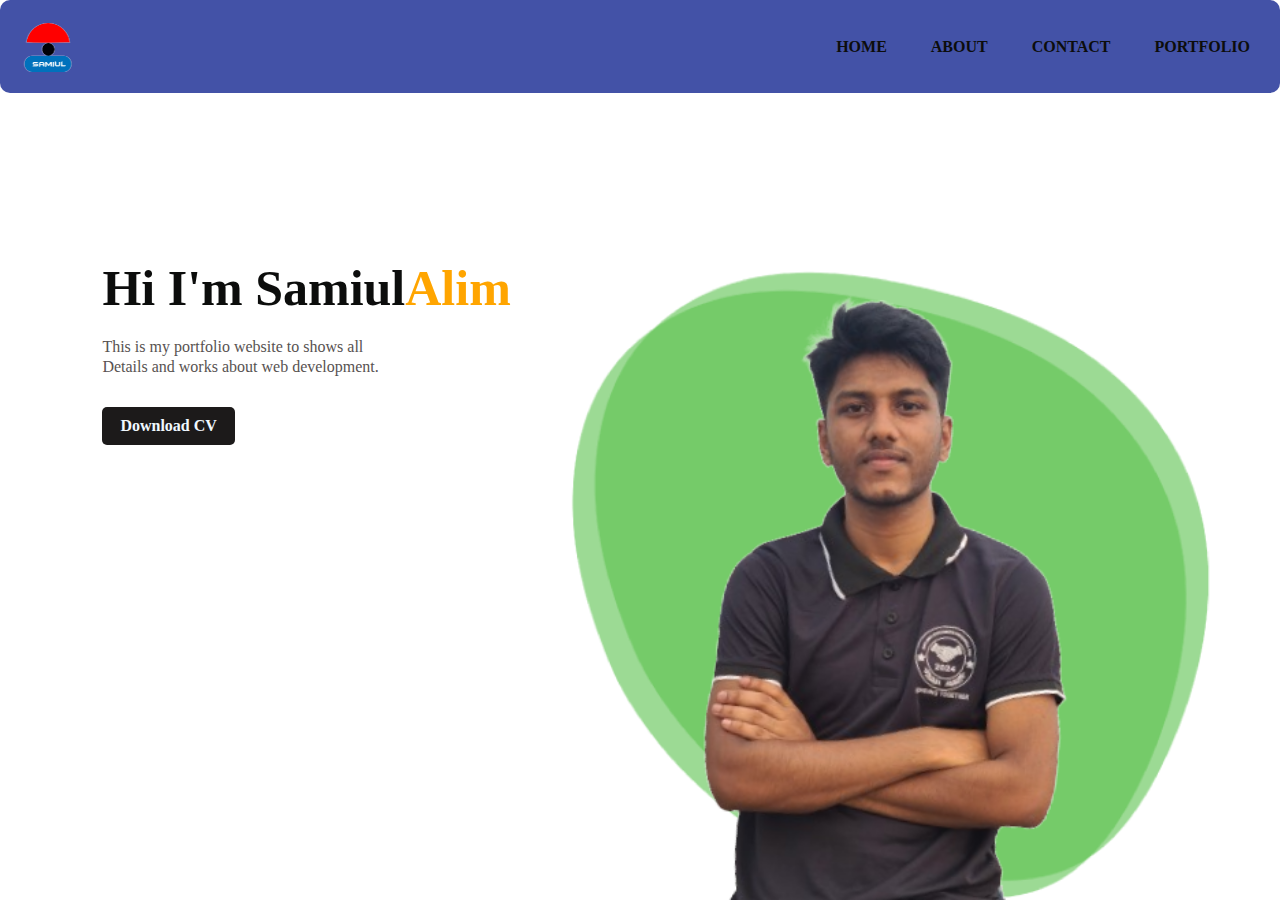
==== index.html @ 55f2eb78 "first commit" ====
<!DOCTYPE html>
<html>
    <head>

      <meta name="viewport" content="width=device-width, initial-scale=1, shrink-to-fit=no">
      <link rel="shortcut icon" href="logo/favicon.jpg" type="image/x-icon">

        <title>my personal portfolio website</title>

        

        <link rel="stylesheet" href="style.css">
    </head>
    <body>

      <div class="container">
        <div class="menu">
            <nav>
              
              <img src="logo/logo4.png" class="logo">

              <ul>

                <li><a href="">HOME</a></li>
                <li><a href="about.html">ABOUT</a></li>
                <li><a href="contact.html">CONTACT</a></li>
                <li><a href="file:///C:/Users/USER/Desktop/my%20own%20portfolio%20website/SamiulAlimmResume.pdf">PORTFOLIO</a></li>


              </ul>

            </nav>


          </div>  

          <div class="details">

            <h1>Hi I'm Samiul<span>Alim</span></h1>
            <p>This is my portfolio website to shows all<br>
            Details and works about web development.</p>
            <a href="file:///C:/Users/USER/Desktop/my%20own%20portfolio%20website/SamiulAlimmResume.pdf">Download CV</a>

        </div>


        <div class="images" >

            <img src="shapes.png" class="shapes">
            <img src="logo/me.png" class="me">

        </div>

        </div>




   
        
  </div>
  
  </body>
</html>
---- style.css ----
*{
    margin: 0;
		padding: 0
}

 .menu{
    width: 100%;
    height: 100%;
    background: white;
    
 }

 nav{
    display: flex;
    width: auto;
    margin: auto;
    padding: 20px 0;
    align-items: center;
    justify-content: space-between;
    background-color: rgb(67, 82, 167);
    padding: 10px 10px;
    margin-top: 0px;
    border-radius: 10px;

 }
 nav  ul li{
    display: inline-block;
    margin: 10px 20px;

}

 nav ul li a{
    text-decoration: none;
    font-weight: bold;
    color: #0c0d0c;
 }
 nav ul li a:hover{
    color: red;
 }

.details{
    margin-left: 8%;
    margin-top: 13%;
}
.details h1{
    font-size: 50px;
    color: #0c0d0c;
    margin-bottom: 20px;
}
span{
    color: orange;
}
.details p{
    color: #575251;
    line-height: 20px;
}
.details a{
    background: #1c1a1a;
    padding: 10px 18px;
    text-decoration: none;
    font-weight: bold;
    color: aliceblue;
    display: inline-block;
    margin: 30px 0px;
    border-radius: 5px;
}
.images{
    width:45%;
    height:70%;
    position:absolute;
    bottom: 0;
    right: 100px;
}
.images img{
    height: 100%;
    position: absolute;
    left: 50%;
    bottom: 0;
    transform: translateX(-50%);
    transition: bottom 1s, left 1s;

}
.images:hover .shapes{
    bottom: 70px;
    
}
.images:hover .me{
left: 45%;
}
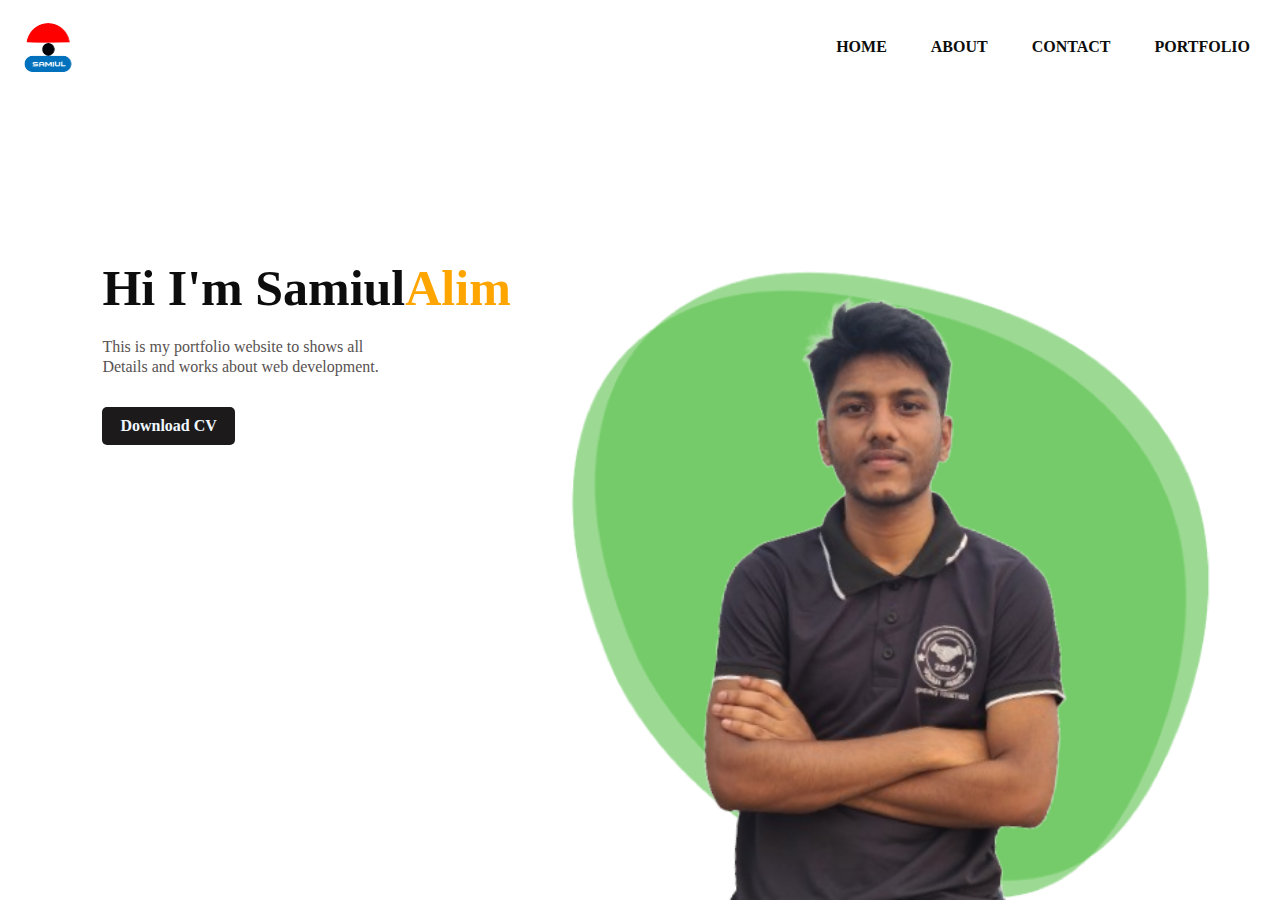
==== commit b296c414: "make responsive for mobile" ====
--- a/index.html
+++ b/index.html
@@ -39,7 +39,7 @@
             <h1>Hi I'm Samiul<span>Alim</span></h1>
             <p>This is my portfolio website to shows all<br>
             Details and works about web development.</p>
-            <a href="file:///C:/Users/USER/Desktop/my%20own%20portfolio%20website/SamiulAlimmResume.pdf">Download CV</a>
+            <a href="cv.pdf" title="download my cv">Download CV</a>
 
         </div>
 
@@ -50,15 +50,8 @@
             <img src="logo/me.png" class="me">
 
         </div>
-
-        </div>
-
-
-
-
-   
         
   </div>
   
   </body>
-</html>
+</html>--- a/style.css
+++ b/style.css
@@ -4,7 +4,7 @@
 		padding: 0
 }
 
- .menu{
+.menu{
     width: 100%;
     height: 100%;
     background: white;
@@ -18,15 +18,16 @@
     padding: 20px 0;
     align-items: center;
     justify-content: space-between;
-    background-color: rgb(67, 82, 167);
+    /* background-color: rgb(67, 82, 167); */
     padding: 10px 10px;
     margin-top: 0px;
-    border-radius: 10px;
+    /* border-radius: 10px; */
 
  }
  nav  ul li{
     display: inline-block;
     margin: 10px 20px;
+    list-style: none;
 
 }
 
@@ -71,6 +72,7 @@
     position:absolute;
     bottom: 0;
     right: 100px;
+    display: flex;
 }
 .images img{
     height: 100%;
@@ -88,3 +90,20 @@
 .images:hover .me{
 left: 45%;
 }
+.hide{
+    display: none;
+}
+/* small device responsive */
+@media screen and (max-width:576px) {
+    nav{
+        flex-direction: column;
+    }
+    nav ul li{
+        display: block;
+    }
+    .images img{
+        height: 60%;
+        left: 30%;
+        transition: none;
+    }
+}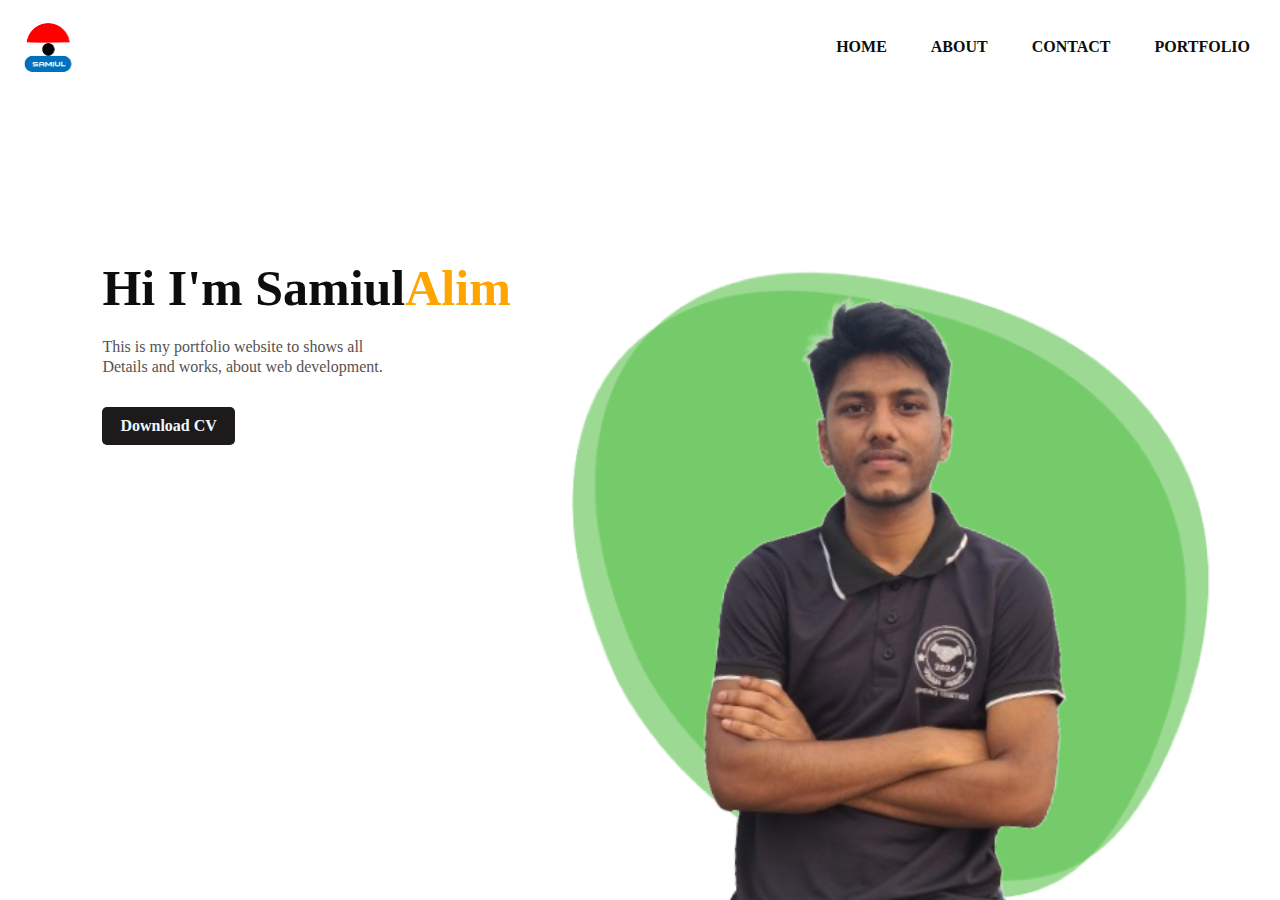
==== commit df17e4b2: "make responsive" ====
--- a/index.html
+++ b/index.html
@@ -38,7 +38,7 @@
 
             <h1>Hi I'm Samiul<span>Alim</span></h1>
             <p>This is my portfolio website to shows all<br>
-            Details and works about web development.</p>
+            Details and works, about web development.</p>
             <a href="cv.pdf" title="download my cv">Download CV</a>
 
         </div>
